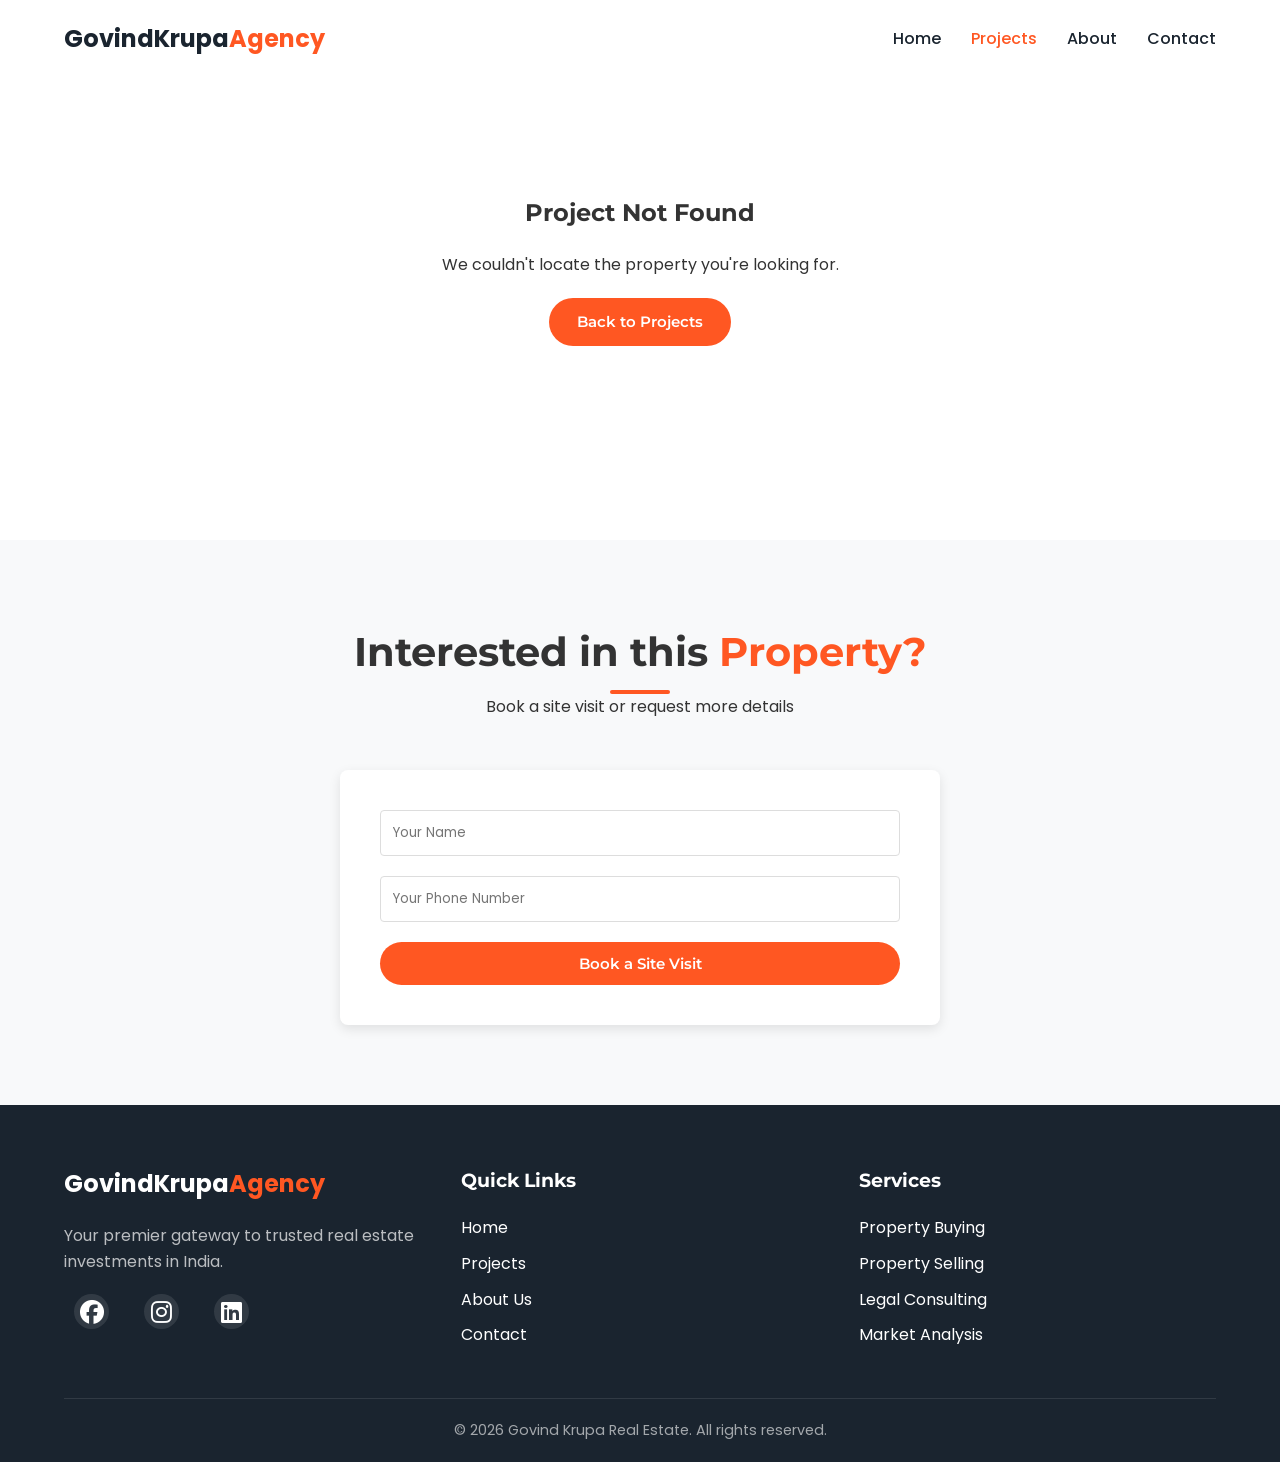
==== project-details.html @ 4beec7eb "commit" ====
<!DOCTYPE html>
<html lang="en">
<head>
    <meta charset="UTF-8">
    <meta name="viewport" content="width=device-width, initial-scale=1.0">
    <title>Project Details - Govind Krupa</title>
    <!-- Google Fonts -->
    <link rel="preconnect" href="https://fonts.googleapis.com">
    <link rel="preconnect" href="https://fonts.gstatic.com" crossorigin>
    <link href="https://fonts.googleapis.com/css2?family=Montserrat:wght@400;600;700&family=Poppins:wght@300;400;500;600&display=swap" rel="stylesheet">
    <!-- FontAwesome -->
    <link rel="stylesheet" href="https://cdnjs.cloudflare.com/ajax/libs/font-awesome/6.4.0/css/all.min.css">
    <!-- Custom CSS -->
    <link rel="stylesheet" href="css/style.css">
</head>
<body>
    <!-- Header / Navbar -->
   <header id="header">
        <div class="container nav-container">
            <a href="index.html" class="logo">
                GovindKrupa<span>Agency</span>
            </a>
            <nav>
                <ul class="nav-links" id="nav-links">
                    <li><a href="index.html">Home</a></li>
                    <li><a href="projects.html" style="color: var(--primary);">Projects</a></li>
                    <li><a href="index.html#about">About</a></li>
                    <li><a href="index.html#contact">Contact</a></li>
                </ul>
            </nav>
            <div class="mobile-menu-btn" id="mobile-menu-btn">
                <i class="fas fa-bars"></i>
            </div>
        </div>
    </header>

    <!-- Project Detail Container (Injected via JS) -->
    <div id="project-detail-container">
        <!-- Loader during data injection -->
        <div style="height: 100vh; display: flex; align-items: center; justify-content: center;">
            <p>Loading project details...</p>
        </div>
        
    </div>

    <!-- Contact CTA Section -->
    <section class="contact" id="contact" style="background-color: var(--light-bg);">
        <div class="container">
            <div class="section-title text-center">
                <h2>Interested in this <span class="text-orange">Property?</span></h2>
                <p>Book a site visit or request more details</p>
            </div>
            <div style="max-width: 600px; margin: 0 auto; background: var(--white); padding: 40px; border-radius: var(--radius); box-shadow: var(--shadow-md);">
                <form id="contactForm">
                    <div class="form-group" style="margin-bottom: 20px;">
                        <input type="text" id="name" placeholder="Your Name" required style="width: 100%; padding: 12px; border: 1px solid #ddd; border-radius: 4px; font-family: 'Poppins', sans-serif;">
                    </div>
                    <div class="form-group" style="margin-bottom: 20px;">
                        <input type="tel" id="phone" placeholder="Your Phone Number" required style="width: 100%; padding: 12px; border: 1px solid #ddd; border-radius: 4px; font-family: 'Poppins', sans-serif;">
                    </div>
                    <button type="submit" class="btn btn-primary" style="width: 100%;">Book a Site Visit</button>
                </form>
            </div>
        </div>
    </section>

    <!-- Footer -->
    <footer>
        <div class="container">
            <div class="footer-grid">
                <div class="footer-col">
                    <a href="#" class="logo" style="color: white; margin-bottom: 20px;">GovindKrupa<span>Agency</span></a>
                    <p style="color: rgba(255,255,255,0.7);">Your premier gateway to trusted real estate investments in India.</p>
                    <div class="social-links" style="margin-bottom: 20px;">
                        <a href="#" style="color: var(--white); font-size: 1.5rem; margin: 0 10px;"><i class="fab fa-facebook"></i></a>
                        <a href="#" style="color: var(--white); font-size: 1.5rem; margin: 0 10px;"><i class="fab fa-instagram"></i></a>
                        <a href="#" style="color: var(--white); font-size: 1.5rem; margin: 0 10px;"><i class="fab fa-linkedin"></i></a>
                    </div>
                </div>
                <div class="footer-col">
                    <h3>Quick Links</h3>
                    <ul class="footer-links">
                        <li><a href="#home">Home</a></li>
                        <li><a href="projects.html">Projects</a></li>
                        <li><a href="#about">About Us</a></li>
                        <li><a href="#contact">Contact</a></li>
                    </ul>
                </div>
                <div class="footer-col">
                    <h3>Services</h3>
                    <ul class="footer-links">
                        <li><a href="#">Property Buying</a></li>
                        <li><a href="#">Property Selling</a></li>
                        <li><a href="#">Legal Consulting</a></li>
                        <li><a href="#">Market Analysis</a></li>
                    </ul>
                </div>
            </div>
            <div class="copyright">
                <p>&copy; 2026 Govind Krupa Real Estate. All rights reserved.</p>
            </div>
        </div>
    </footer>

    <!-- Back to Top Button -->
    <div class="back-to-top" id="back-to-top">
        <i class="fas fa-arrow-up"></i>
    </div>

    <!-- Scripts -->
    <script src="js/data.js"></script>
    <script src="js/project-details.js"></script>
</body>
</html>
---- css/style.css ----
/* 
  Modern Real Estate Website Styles 
  Theme: White and Orange (Primary Accent)
  Author: Antigravity UI/UX
*/

/* --- Google Fonts --- */
@import url('https://fonts.googleapis.com/css2?family=Montserrat:wght@400;500;600;700&family=Poppins:wght@300;400;500;600;700&display=swap');

/* --- Root Variables --- */
:root {
    --primary: #FF5722; /* Vibrant Orange */
    --primary-hover: #E64A19;
    --secondary: #1A242F; /* Dark Blue/Gray */
    --white: #FFFFFF;
    --light-bg: #F8F9FA;
    --text-color: #333333;
    --text-muted: #666666;
    --border-color: #E0E0E0;
    --shadow-sm: 0 2px 8px rgba(0, 0, 0, 0.05);
    --shadow-md: 0 4px 12px rgba(0, 0, 0, 0.1);
    --shadow-lg: 0 10px 25px rgba(0, 0, 0, 0.1);
    --transition: all 0.3s ease;
    --radius: 8px;
    --max-width: 1200px;
}

/* --- Base Styles --- */
* {
    margin: 0;
    padding: 0;
    box-sizing: border-box;
}

html {
    scroll-behavior: smooth;
}

body {
    font-family: 'Poppins', sans-serif;
    color: var(--text-color);
    line-height: 1.6;
    background-color: var(--white);
    overflow-x: hidden;
}

h1, h2, h3, h4, .font-montserrat {
    font-family: 'Montserrat', sans-serif;
    font-weight: 700;
}

a {
    text-decoration: none;
    color: inherit;
    transition: var(--transition);
}

ul {
    list-style: none;
}

img {
    max-width: 100%;
    display: block;
}

section {
    padding: 80px 0;
}

.container {
    width: 90%;
    max-width: var(--max-width);
    margin: 0 auto;
}

/* --- Utility Classes --- */
.section-title {
    text-align: center;
    margin-bottom: 50px;
}

.section-title h2 {
    font-size: 2.5rem;
    position: relative;
    display: inline-block;
    padding-bottom: 10px;
}

.section-title h2::after {
    content: '';
    position: absolute;
    bottom: 0;
    left: 50%;
    transform: translateX(-50%);
    width: 60px;
    height: 4px;
    background-color: var(--primary);
    border-radius: 2px;
}

.btn {
    display: inline-block;
    padding: 12px 28px;
    border-radius: 50px;
    font-weight: 600;
    cursor: pointer;
    transition: var(--transition);
    border: none;
    font-family: 'Montserrat', sans-serif;
    font-size: 0.95rem;
}

.btn-primary {
    background-color: var(--primary);
    color: var(--white);
}

.btn-primary:hover {
    background-color: var(--primary-hover);
    transform: translateY(-3px);
    box-shadow: 0 5px 15px rgba(255, 87, 34, 0.3);
}

.btn-outline {
    background-color: transparent;
    border: 2px solid var(--primary);
    color: var(--primary);
}

.btn-outline:hover {
    background-color: var(--primary);
    color: var(--white);
}

.text-orange {
    color: var(--primary);
}

/* --- Header / Navbar --- */
header {
    position: fixed;
    top: 0;
    left: 0;
    width: 100%;
    z-index: 1000;
    transition: var(--transition);
    padding: 20px 0;
}

header.active {
    background-color: var(--white);
    padding: 15px 0;
    box-shadow: var(--shadow-md);
}

.nav-container {
    display: flex;
    justify-content: space-between;
    align-items: center;
}

.logo {
    font-size: 1.5rem;
    font-weight: 700;
    color: var(--secondary);
    display: flex;
    align-items: center;
}

.logo span {
    color: var(--primary);
}

.nav-links {
    display: flex;
    gap: 30px;
}

.nav-links a {
    font-weight: 500;
    font-size: 1rem;
    color: var(--secondary);
    position: relative;
}

.nav-links a::after {
    content: '';
    position: absolute;
    bottom: -5px;
    left: 0;
    width: 0;
    height: 2px;
    background-color: var(--primary);
    transition: var(--transition);
}

.nav-links a:hover {
    color: var(--primary);
}

.nav-links a:hover::after {
    width: 100%;
}

.mobile-menu-btn {
    display: none;
    font-size: 1.5rem;
    cursor: pointer;
}

/* --- Hero Section --- */
.hero {
    position: relative;
    height: 100vh;
    display: flex;
    align-items: center;
    justify-content: center;
    text-align: center;
    color: var(--white);
    overflow: hidden;
}

.hero::before {
    content: '';
    position: absolute;
    top: 0; left: 0; width: 100%; height: 100%;
    background: linear-gradient(rgba(0,0,0,0.5), rgba(0,0,0,0.5)), url('https://images.unsplash.com/photo-1600596542815-ffad4c1539a9?auto=format&fit=crop&q=80&w=1920') no-repeat center center/cover;
    z-index: -1;
    animation: responsiveZoom 20s infinite alternate ease-in-out;
}

@keyframes responsiveZoom {
    0% { transform: scale(1); }
    100% { transform: scale(1.1); }
}

.hero-content h1 {
    font-size: 3.5rem;
    margin-bottom: 20px;
    letter-spacing: 1px;
}

.hero-content p {
    font-size: 1.2rem;
    margin-bottom: 30px;
    max-width: 600px;
    margin-left: auto;
    margin-right: auto;
}

.hero-btns {
    display: flex;
    gap: 20px;
    justify-content: center;
}

/* --- Project Listings --- */
.projects {
    background-color: var(--light-bg);
}

.project-grid {
    display: grid;
    grid-template-columns: repeat(auto-fill, minmax(320px, 1fr));
    gap: 30px;
}

.project-card {
    background-color: var(--white);
    border-radius: var(--radius);
    overflow: hidden;
    box-shadow: var(--shadow-sm);
    transition: var(--transition);
    cursor: pointer;
}

.project-card:hover {
    transform: translateY(-10px);
    box-shadow: var(--shadow-lg);
}

.project-img {
    height: 250px;
    position: relative;
    overflow: hidden;
}

.project-img img {
    height: 100%;
    width: 100%;
    object-fit: cover;
    transition: transform 0.5s ease;
}

.project-card:hover .project-img img {
    transform: scale(1.1);
}

.project-info {
    padding: 25px;
}

.project-price {
    color: var(--primary);
    font-weight: 700;
    font-size: 1.2rem;
    margin-bottom: 5px;
}

.project-name {
    font-size: 1.25rem;
    margin-bottom: 10px;
}

.project-loc {
    display: flex;
    align-items: center;
    gap: 5px;
    color: var(--text-muted);
    font-size: 0.9rem;
    margin-bottom: 15px;
}

.project-desc {
    font-size: 0.9rem;
    color: var(--text-muted);
    margin-bottom: 20px;
}

/* --- Project Details Modal --- */
.modal-overlay {
    position: fixed;
    top: 0;
    left: 0;
    width: 100%;
    height: 100%;
    background-color: rgba(0,0,0,0.8);
    display: flex;
    justify-content: center;
    align-items: center;
    z-index: 2000;
    opacity: 0;
    visibility: hidden;
    transition: var(--transition);
}

.modal-overlay.active {
    opacity: 1;
    visibility: visible;
}

.modal-content {
    background-color: var(--white);
    width: 90%;
    max-width: 900px;
    max-height: 90vh;
    border-radius: var(--radius);
    position: relative;
    overflow-y: auto;
    padding: 40px;
}

.close-modal {
    position: absolute;
    top: 20px;
    right: 20px;
    font-size: 2rem;
    cursor: pointer;
    color: var(--text-muted);
}

.modal-header h2 {
    font-size: 2rem;
    margin-bottom: 10px;
}

.modal-gallery {
    margin: 20px 0;
    border-radius: var(--radius);
    overflow: hidden;
}

.amenities {
    margin-top: 20px;
}

.amenities-list {
    display: grid;
    grid-template-columns: repeat(2, 1fr);
    gap: 10px;
}

.amenity-item {
    display: flex;
    align-items: center;
    gap: 10px;
}

/* --- About Section --- */
.about {
    padding: 80px 0;
}

.about-grid {
    display: grid;
    grid-template-columns: 1fr 1fr;
    gap: 50px;
    align-items: center;
}

.about-img img {
    width: 100%;
    object-fit: cover;
    border-radius: var(--radius);
    box-shadow: var(--shadow-lg);
    transition: transform 0.5s ease;
}

.about-float {
    animation: floatAnim 6s ease-in-out infinite;
}

@keyframes floatAnim {
    0% { transform: translateY(0px); }
    50% { transform: translateY(-15px); }
    100% { transform: translateY(0px); }
}

.stats {
    display: grid;
    grid-template-columns: repeat(3, 1fr);
    gap: 20px;
    margin-top: 30px;
}

.stat-item {
    text-align: center;
}

.stat-number {
    display: block;
    font-size: 2rem;
    font-weight: 700;
    color: var(--primary);
}

.stat-label {
    font-weight: 600;
    font-size: 0.9rem;
}

/* --- Contact Section --- */
.contact {
    background-color: var(--light-bg);
}

.contact-wrapper {
    display: grid;
    grid-template-columns: 1fr 1.5fr;
    gap: 50px;
}

.contact-form {
    background-color: var(--white);
    padding: 40px;
    border-radius: var(--radius);
    box-shadow: var(--shadow-md);
}

.form-group {
    margin-bottom: 20px;
}

.form-group label {
    display: block;
    margin-bottom: 5px;
    font-weight: 500;
}

.form-group input, .form-group textarea {
    width: 100%;
    padding: 12px;
    border: 1px solid var(--border-color);
    border-radius: var(--radius);
    font-family: inherit;
    outline: none;
    transition: var(--transition);
}

.form-group input:focus, .form-group textarea:focus {
    border-color: var(--primary);
}

/* --- Footer --- */
footer {
    background-color: var(--secondary);
    color: var(--white);
    padding: 60px 0 20px;
}

.footer-grid {
    display: grid;
    grid-template-columns: repeat(auto-fit, minmax(200px, 1fr));
    gap: 40px;
    margin-bottom: 40px;
}

.footer-col h3 {
    margin-bottom: 20px;
    font-size: 1.2rem;
}

.footer-links li {
    margin-bottom: 10px;
}

.footer-links a:hover {
    color: var(--primary);
    padding-left: 5px;
}

.social-links {
    display: flex;
    gap: 15px;
    margin-top: 20px;
}

.social-links a {
    width: 35px;
    height: 35px;
    background-color: rgba(255,255,255,0.1);
    display: flex;
    align-items: center;
    justify-content: center;
    border-radius: 50%;
}

.social-links a:hover {
    background-color: var(--primary);
}

.copyright {
    text-align: center;
    border-top: 1px solid rgba(255,255,255,0.1);
    padding-top: 20px;
    font-size: 0.9rem;
    color: rgba(255,255,255,0.6);
}

/* --- Projects Page Additions --- */
.page-banner {
    background-color: var(--secondary);
    color: var(--white);
    padding: 120px 0 60px;
    text-align: center;
    position: relative;
    overflow: hidden;
}

.page-banner::before {
    content: '';
    position: absolute;
    top: 0; left: 0; width: 100%; height: 100%;
    background: linear-gradient(45deg, rgba(255,87,34,0.1), transparent);
    z-index: 1;
}

.page-banner .container {
    position: relative;
    z-index: 2;
}

.page-banner h1 {
    font-size: 3rem;
    margin-bottom: 15px;
}

.page-banner p {
    font-size: 1.1rem;
    color: rgba(255,255,255,0.8);
    max-width: 600px;
    margin: 0 auto;
}

.projects-detailed {
    background-color: var(--light-bg);
}

.property-badge {
    position: absolute;
    top: 20px;
    right: 20px;
    background-color: var(--primary);
    color: var(--white);
    padding: 6px 15px;
    border-radius: 50px;
    font-size: 0.8rem;
    font-weight: 600;
    z-index: 2;
    box-shadow: 0 4px 10px rgba(0,0,0,0.15);
}

.property-img-wrapper {
    position: relative;
    height: 100%;
}

/* --- Scroll Animations --- */
.reveal {
    opacity: 0;
    transform: translateY(30px);
    transition: 1s all ease;
}

.reveal.active {
    opacity: 1;
    transform: translateY(0);
}

/* --- Back to Top --- */
.back-to-top {
    position: fixed;
    bottom: 30px;
    right: 30px;
    background-color: var(--primary);
    color: var(--white);
    width: 45px;
    height: 45px;
    border-radius: 50%;
    display: flex;
    align-items: center;
    justify-content: center;
    cursor: pointer;
    box-shadow: var(--shadow-md);
    opacity: 0;
    visibility: hidden;
    transition: var(--transition);
    z-index: 1000;
}

.back-to-top.active {
    opacity: 1;
    visibility: visible;
}

/* --- Project Details View --- */
.project-detail-layout {
    display: grid;
    grid-template-columns: 2fr 1fr;
    gap: 50px;
}

.project-detail-title {
    color: #000;
    font-size: 3rem;
    margin-bottom: 10px;
}

/* --- Mobile Styles --- */
@media (max-width: 991px) {
    .about-grid, .contact-wrapper, .project-detail-layout, .footer-grid {
        grid-template-columns: 1fr;
    }
    
    .hero-content h1 {
        font-size: 2.5rem;
    }
}

@media (max-width: 768px) {
    .project-detail-title {
        font-size: 2rem;
    }
    .nav-links {
        position: fixed;
        top: 0;
        right: -100%;
        width: 70%;
        height: 100vh;
        background-color: var(--white);
        flex-direction: column;
        justify-content: center;
        align-items: center;
        box-shadow: -5px 0 15px rgba(0,0,0,0.1);
        transition: 0.4s ease;
    }

    .nav-links.active {
        right: 0;
    }

    .mobile-menu-btn {
        display: block;
    }

    .hero-btns {
        flex-direction: column;
    }
}
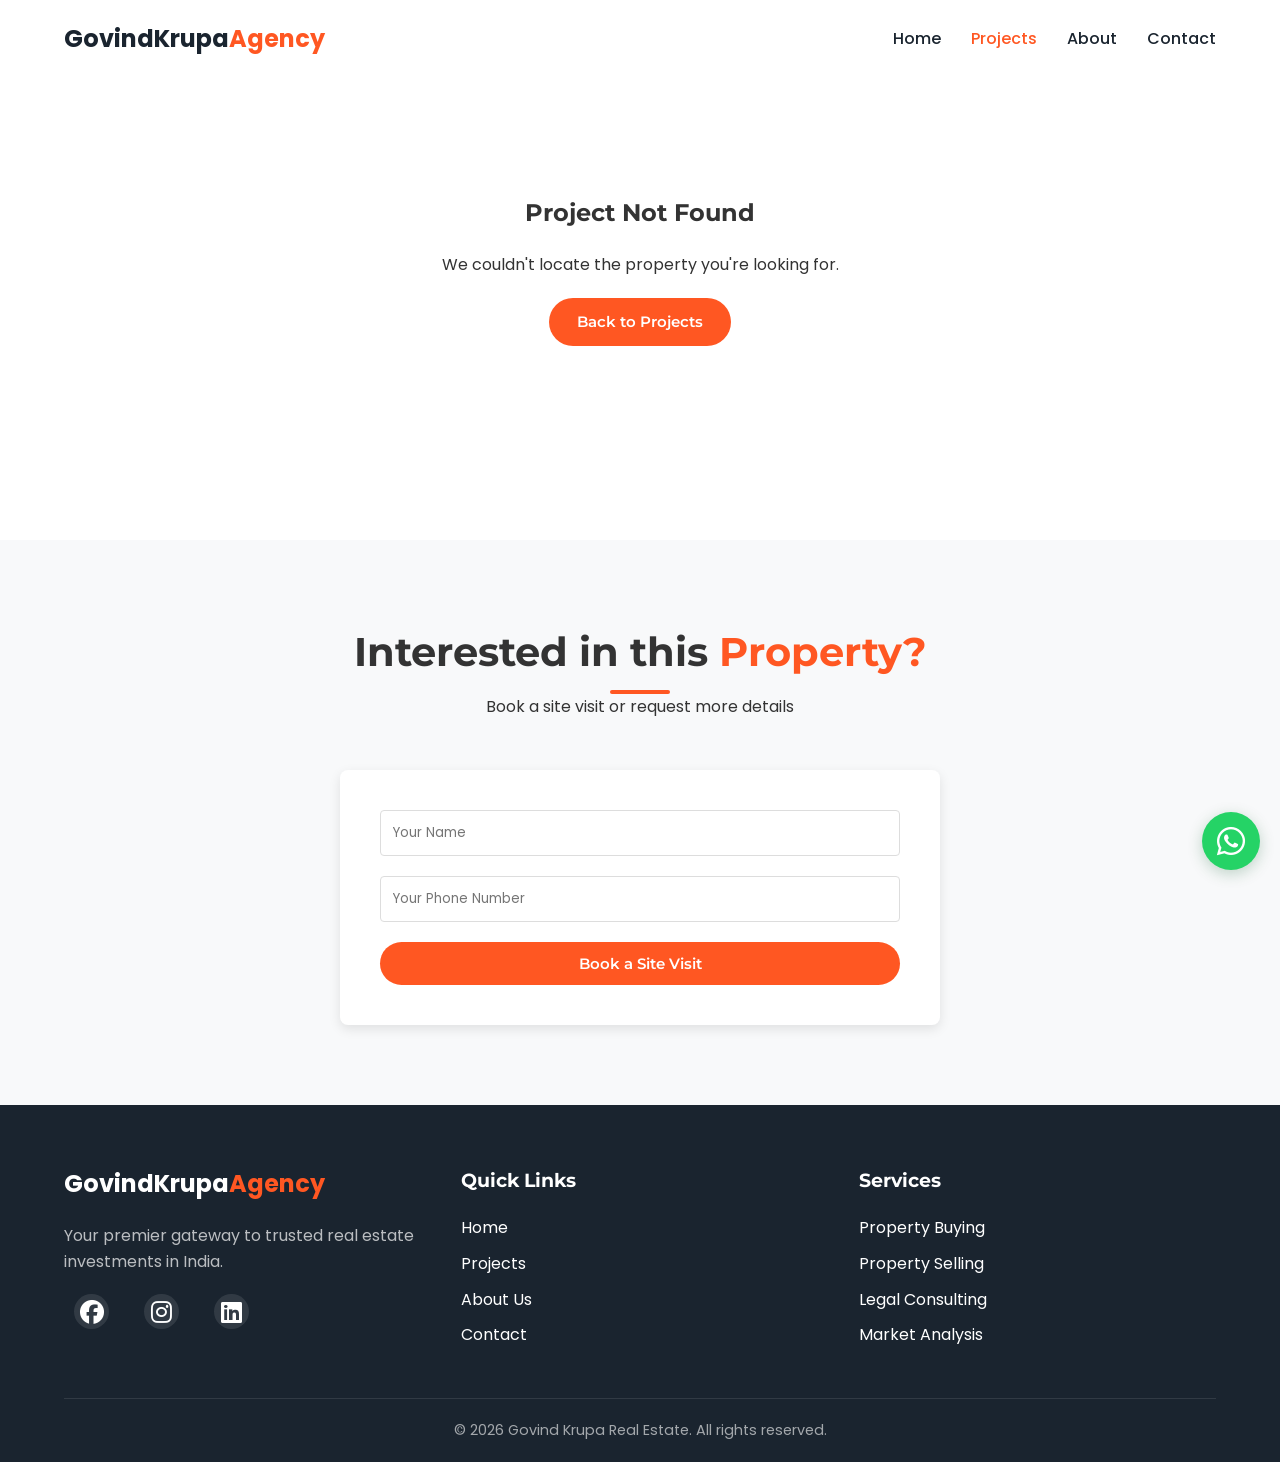
==== commit a4f34ad7: "Updated project files" ====
--- a/project-details.html
+++ b/project-details.html
@@ -107,6 +107,11 @@
         <i class="fas fa-arrow-up"></i>
     </div>
 
+    <!-- WhatsApp Sticky Button -->
+    <a href="https://wa.me/919876543210" class="whatsapp-sticky" target="_blank">
+        <i class="fab fa-whatsapp"></i>
+    </a>
+
     <!-- Scripts -->
     <script src="js/data.js"></script>
     <script src="js/project-details.js"></script>
--- a/css/style.css
+++ b/css/style.css
@@ -255,6 +255,23 @@
     justify-content: center;
 }
 
+/* --- Changing Text Animation --- */
+#changing-text {
+    display: inline-block;
+    min-width: 300px;
+    transition: opacity 0.5s ease, transform 0.5s ease;
+}
+
+#changing-text.fade-out {
+    opacity: 0;
+    transform: translateY(-20px);
+}
+
+#changing-text.fade-in {
+    opacity: 1;
+    transform: translateY(0);
+}
+
 /* --- Project Listings --- */
 .projects {
     background-color: var(--light-bg);
@@ -621,12 +638,12 @@
 /* --- Back to Top --- */
 .back-to-top {
     position: fixed;
-    bottom: 30px;
+    bottom: 100px;
     right: 30px;
     background-color: var(--primary);
     color: var(--white);
-    width: 45px;
-    height: 45px;
+    width: 46px;
+    height: 46px;
     border-radius: 50%;
     display: flex;
     align-items: center;
@@ -640,8 +657,47 @@
 }
 
 .back-to-top.active {
-    opacity: 1;
+    opacity: 2;
     visibility: visible;
+}
+
+/* --- WhatsApp Sticky Button --- */
+.whatsapp-sticky {
+    position: fixed;
+    bottom: 30px;
+    right: 20px;
+    background-color: #25D366;
+    color: var(--white);
+    width: 58px;
+    height: 58px;
+    border-radius: 50%;
+    display: flex;
+    align-items: center;
+    justify-content: center;
+    font-size: 2rem;
+    box-shadow: 0 4px 15px rgba(4, 85, 34, 0.233);
+    z-index: 1000;
+    cursor: pointer;
+    transition: var(--transition);
+    animation: pulse-whatsapp 2s infinite;
+}
+
+.whatsapp-sticky:hover {
+    background-color: #1DA851;
+    transform: scale(1.1);
+    color: var(--white);
+}
+
+@keyframes pulse-whatsapp {
+    0% {
+        box-shadow: 0 0 0 0 rgba(37, 211, 102, 0.7);
+    }
+    70% {
+        box-shadow: 0 0 0 15px rgba(37, 211, 102, 0);
+    }
+    100% {
+        box-shadow: 0 0 0 0 rgba(37, 211, 102, 0);
+    }
 }
 
 /* --- Project Details View --- */
